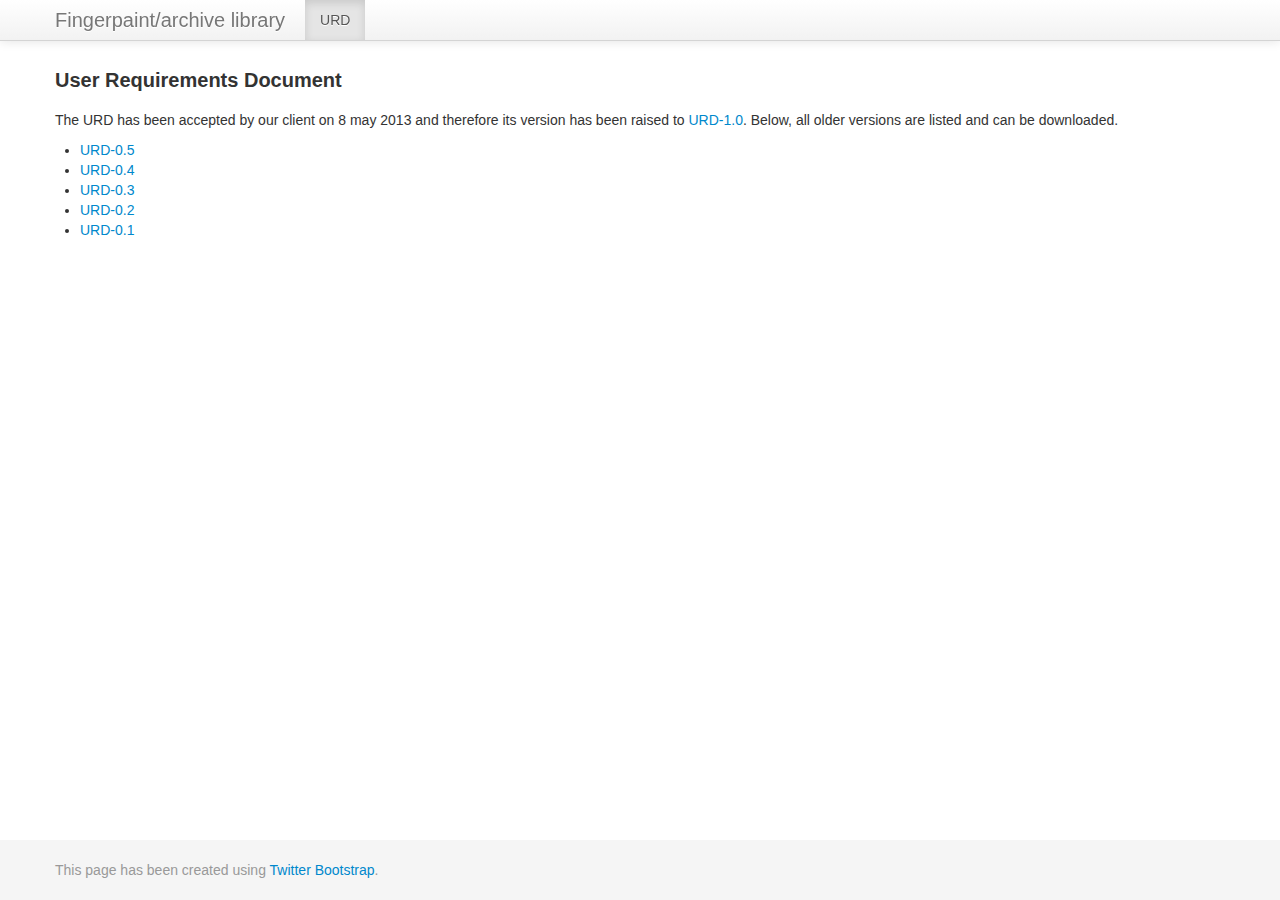
==== archive.html @ 3de5bda4 "Added master and archive libraries." ====
<!DOCTYPE html>
<html lang="en">
  <head>
    <meta charset="utf-8">
    <title>Fingerpaint</title>
    <meta name="viewport" content="width=device-width, initial-scale=1.0">

    <link href="./css/bootstrap.css" rel="stylesheet">
    <link href="./css/bootstrap-responsive.css" rel="stylesheet">
    <link href="./css/custom.css" rel="stylesheet">
  </head>

  <body>
    <div id="wrap">
      <div class="navbar navbar-fixed-top">
        <div class="navbar-inner">
          <div class="container">
            <!-- .btn-navbar is used as the toggle for collapsed navbar content -->
            <a class="btn btn-navbar" data-toggle="collapse" data-target=".nav-collapse">
              <span class="icon-bar"></span>
              <span class="icon-bar"></span>
              <span class="icon-bar"></span>
            </a>

            <a class="brand" href="/">Fingerpaint/</a><a class="brand" href="#">archive library</a>

            <div class="nav-collapse">
              <ul class="nav">
                <li class="active"><a href="#urd">URD</a></li>
              </ul>
            </div>
          </div>
        </div>
      </div>

      <div class="container">
        <h1 id="urd">User Requirements Document</h1>
        <p>The URD has been accepted by our client on 8 may 2013 and therefore its version has been raised to <a href="/master/urd.pdf">URD-1.0</a>. Below, all older versions are listed and can be downloaded.</p>
        <ul>
          <li><a href="/archive/urd-0.5.pdf">URD-0.5</a></li>
          <li><a href="/archive/urd-0.4.pdf">URD-0.4</a></li>
          <li><a href="/archive/urd-0.3.pdf">URD-0.3</a></li>
          <li><a href="/archive/urd-0.2.pdf">URD-0.2</a></li>
          <li><a href="/archive/urd-0.1.pdf">URD-0.1</a></li>
        </ul>
      </div>

      <div id="push"></div>
    </div>

    <div id="footer">
      <div class="container">
        <p class="muted credit">This page has been created using <a href="http://twitter.github.com/bootstrap">Twitter Bootstrap</a>.</p>
      </div>
    </div>

    <!-- Placed at the end of the document so the pages load faster -->
    <script src="./js/jquery-1.9.1.min.js"></script>
    <script src="./js/bootstrap-collapse.js"></script>
    <script src="./js/bootstrap-scrollspy.js"></script>
    <script src="./js/custom.js"></script>
  </body>
</html>
---- css/custom.css ----
/*
 *
 * Sticky footer styles from http://twitter.github.io/bootstrap/examples/sticky-footer.html.
 *
 */
html,
body {
	height: 100%;
	/* The html and body elements cannot have any padding or margin. */
}

/* Wrapper for page content to push down footer */
#wrap {
	min-height: 100%;
	height: auto !important;
	height: 100%;
	/* Negative indent footer by it's height */
	margin: 0 auto -60px;
}
/* So that content is not overlapped by navbar */
#wrap > .container {
	padding-top: 60px;
}

/* Set the fixed height of the footer here */
#push,
#footer {
	height: 60px;
}
#footer {
	background-color: #f5f5f5;
}
#push {
	margin-top: 20px;
}

/*
 *
 * Custom styles for the page.
 *
 */
h1 {
	font-size: 20px;
}

span.date {
	display: inline-block;
	font-weight: bold;
	width: 100px;
}

#footer .credit {
	margin: 20px 0;
}

.image {
	display: block;
	width: 80%;
	margin: 20px auto;
}

/* make sure that anchors jump to 50px below the top of the page,
 * to prevent the navbar from overlapping */
#wrap h1 {
	padding-top: 50px;
	margin-top: -50px;
}

/* undo weird padding from Bootstrap */
@media (max-width: 767px) {
	body {
		padding-left: 0;
		padding-right: 0;
	}
	
	#wrap, #footer {
		padding-left: 20px;
		padding-right: 20px;
	}
}

/* for multiple ".brand" links in navbar */
.navbar .brand {
	padding: 10px 0 10px 20px;
}

.navbar .nav {
	margin: 0 10px 0 20px;
}
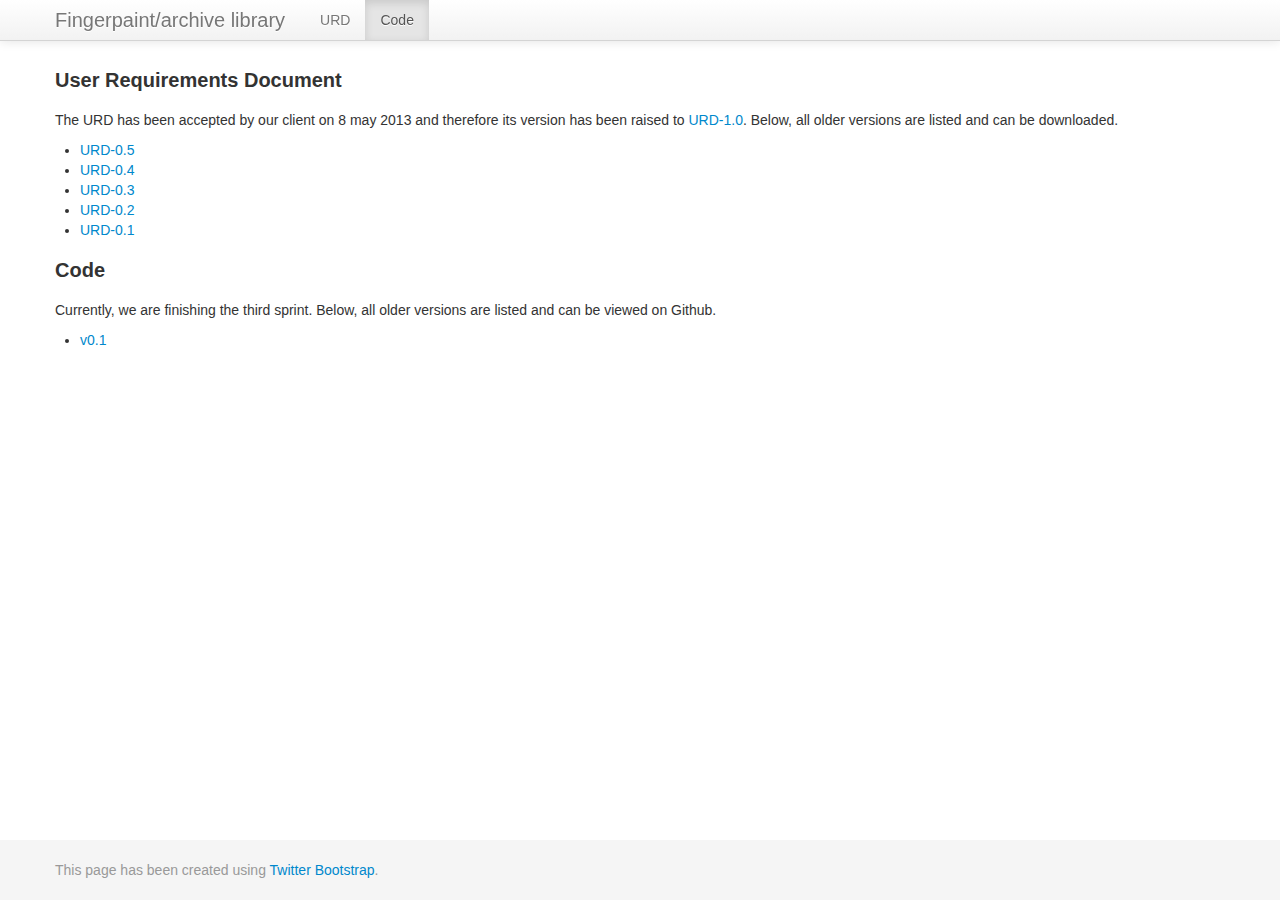
==== commit 271fa4ba: "Added code to the master and archive library." ====
--- a/archive.html
+++ b/archive.html
@@ -27,6 +27,7 @@
             <div class="nav-collapse">
               <ul class="nav">
                 <li class="active"><a href="#urd">URD</a></li>
+                <li><a href="#code">Code</a></li>
               </ul>
             </div>
           </div>
@@ -42,6 +43,12 @@
           <li><a href="/archive/urd-0.3.pdf">URD-0.3</a></li>
           <li><a href="/archive/urd-0.2.pdf">URD-0.2</a></li>
           <li><a href="/archive/urd-0.1.pdf">URD-0.1</a></li>
+        </ul>
+        
+        <h1 id="code">Code</h1>
+        <p>Currently, we are finishing the third sprint. Below, all older versions are listed and can be viewed on Github.</p>
+        <ul>
+          <li><a href="https://github.com/Fingerpaint/project-code/tree/v0.1">v0.1</a></li>
         </ul>
       </div>
 
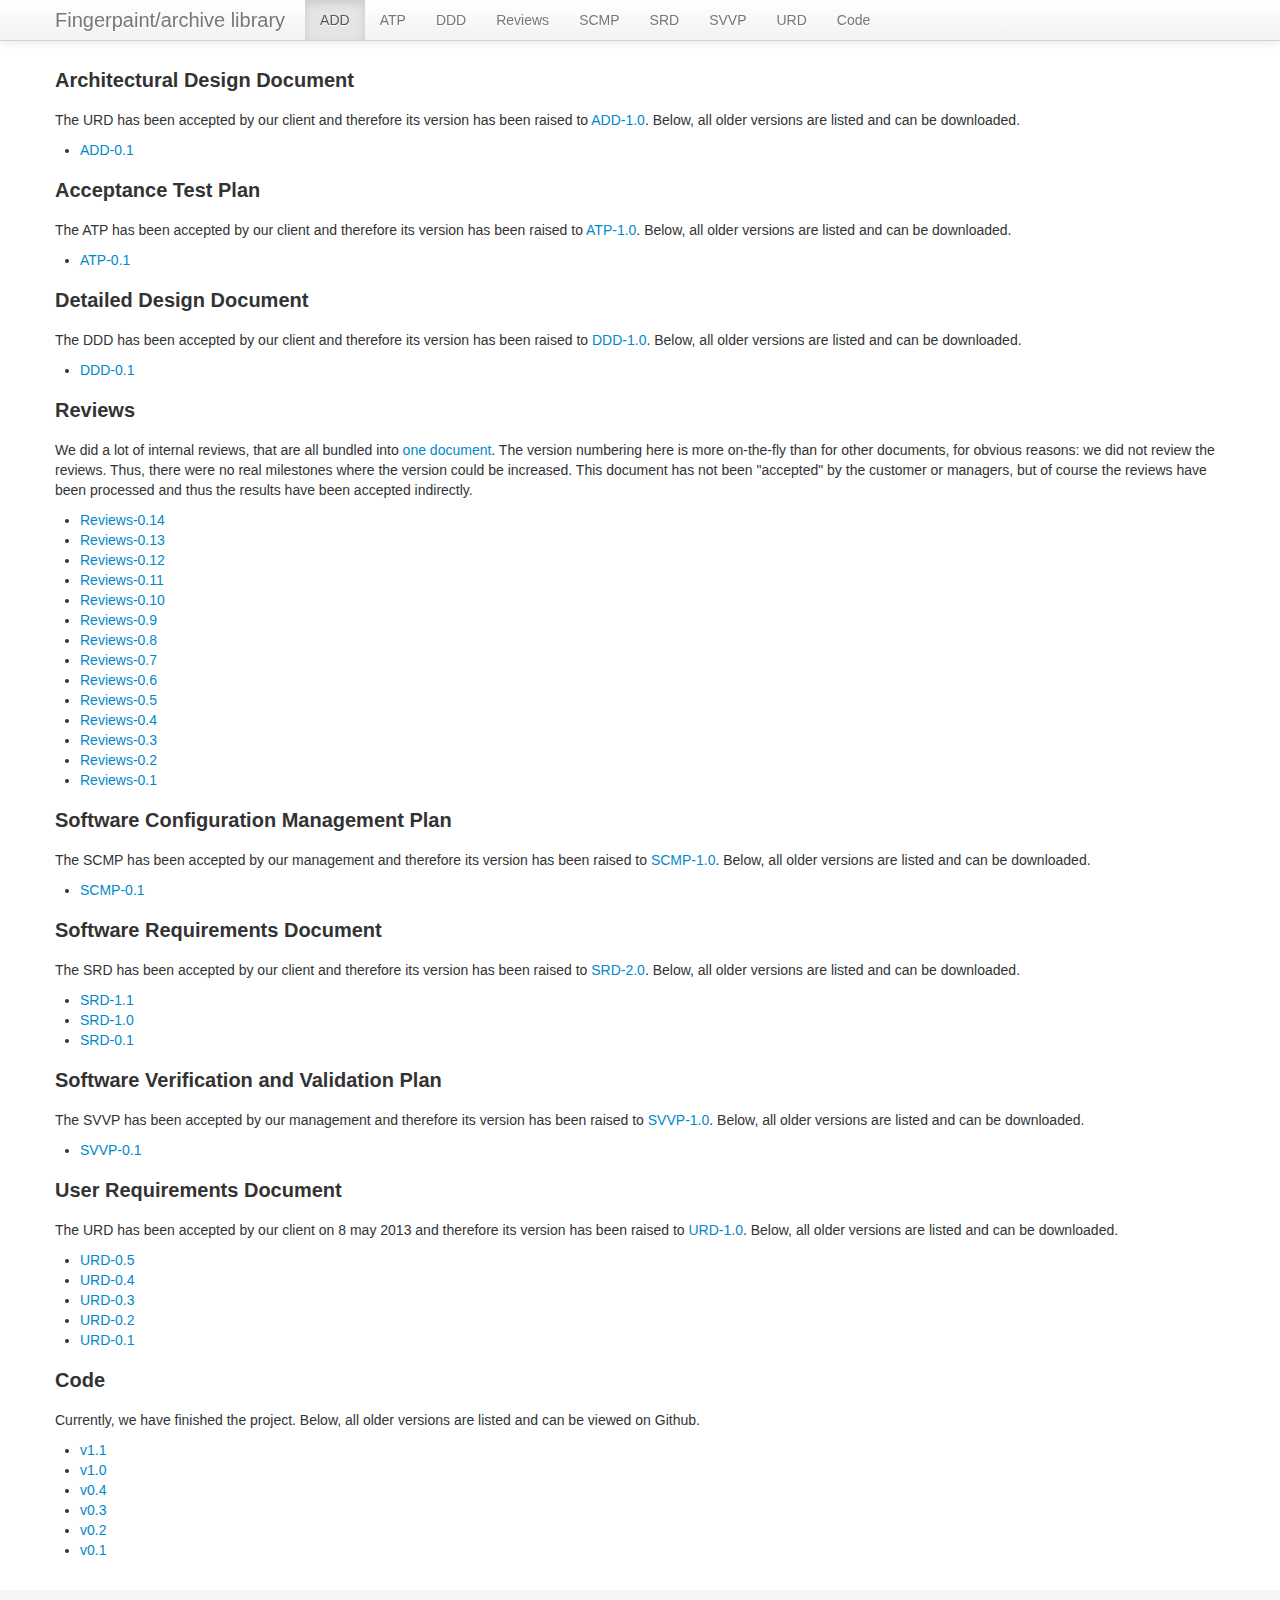
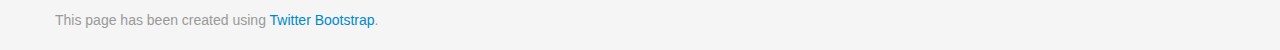
==== commit bccca1b0: "Updated archive and master libraries." ====
--- a/archive.html
+++ b/archive.html
@@ -26,7 +26,14 @@
 
             <div class="nav-collapse">
               <ul class="nav">
-                <li class="active"><a href="#urd">URD</a></li>
+                <li class="active"><a href="#add">ADD</a></li>
+                <li><a href="#atp">ATP</a></li>
+                <li><a href="#ddd">DDD</a></li>
+                <li><a href="#reviews">Reviews</a></li>
+                <li><a href="#scmp">SCMP</a></li>
+                <li><a href="#srd">SRD</a></li>
+                <li><a href="#svvp">SVVP</a></li>
+                <li><a href="#urd">URD</a></li>
                 <li><a href="#code">Code</a></li>
               </ul>
             </div>
@@ -35,6 +42,63 @@
       </div>
 
       <div class="container">
+        <h1 id="add">Architectural Design Document</h1>
+        <p>The URD has been accepted by our client and therefore its version has been raised to <a href="/master/add.pdf">ADD-1.0</a>. Below, all older versions are listed and can be downloaded.</p>
+        <ul>
+          <li><a href="/archive/add-0.1.pdf">ADD-0.1</a></li>
+        </ul>
+      
+        <h1 id="atp">Acceptance Test Plan</h1>
+        <p>The ATP has been accepted by our client and therefore its version has been raised to <a href="/master/atp.pdf">ATP-1.0</a>. Below, all older versions are listed and can be downloaded.</p>
+        <ul>
+          <li><a href="/archive/atp-0.1.pdf">ATP-0.1</a></li>
+        </ul>
+      
+        <h1 id="ddd">Detailed Design Document</h1>
+        <p>The DDD has been accepted by our client and therefore its version has been raised to <a href="/master/ddd.pdf">DDD-1.0</a>. Below, all older versions are listed and can be downloaded.</p>
+        <ul>
+          <li><a href="/archive/ddd-0.1.pdf">DDD-0.1</a></li>
+        </ul>
+      
+        <h1 id="reviews">Reviews</h1>
+        <p>We did a lot of internal reviews, that are all bundled into <a href="/master/Reviews.pdf">one document</a>. The version numbering here is more on-the-fly than for other documents, for obvious reasons: we did not review the reviews. Thus, there were no real milestones where the version could be increased. This document has not been "accepted" by the customer or managers, but of course the reviews have been processed and thus the results have been accepted indirectly.</p>
+        <ul>
+          <li><a href="/archive/Reviews-0.14.pdf">Reviews-0.14</a></li>
+          <li><a href="/archive/Reviews-0.13.pdf">Reviews-0.13</a></li>
+          <li><a href="/archive/Reviews-0.12.pdf">Reviews-0.12</a></li>
+          <li><a href="/archive/Reviews-0.11.pdf">Reviews-0.11</a></li>
+          <li><a href="/archive/Reviews-0.10.pdf">Reviews-0.10</a></li>
+          <li><a href="/archive/Reviews-0.9.pdf">Reviews-0.9</a></li>
+          <li><a href="/archive/Reviews-0.8.pdf">Reviews-0.8</a></li>
+          <li><a href="/archive/Reviews-0.7.pdf">Reviews-0.7</a></li>
+          <li><a href="/archive/Reviews-0.6.pdf">Reviews-0.6</a></li>
+          <li><a href="/archive/Reviews-0.5.pdf">Reviews-0.5</a></li>
+          <li><a href="/archive/Reviews-0.4.pdf">Reviews-0.4</a></li>
+          <li><a href="/archive/Reviews-0.3.pdf">Reviews-0.3</a></li>
+          <li><a href="/archive/Reviews-0.2.pdf">Reviews-0.2</a></li>
+          <li><a href="/archive/Reviews-0.1.pdf">Reviews-0.1</a></li>
+        </ul>
+      
+        <h1 id="scmp">Software Configuration Management Plan</h1>
+        <p>The SCMP has been accepted by our management and therefore its version has been raised to <a href="/master/scmp.pdf">SCMP-1.0</a>. Below, all older versions are listed and can be downloaded.</p>
+        <ul>
+          <li><a href="/archive/scmp-0.1.pdf">SCMP-0.1</a></li>
+        </ul>
+      
+        <h1 id="SRD">Software Requirements Document</h1>
+        <p>The SRD has been accepted by our client and therefore its version has been raised to <a href="/master/srd.pdf">SRD-2.0</a>. Below, all older versions are listed and can be downloaded.</p>
+        <ul>
+          <li><a href="/archive/srd-1.1.pdf">SRD-1.1</a></li>
+          <li><a href="/archive/srd-1.0.pdf">SRD-1.0</a></li>
+          <li><a href="/archive/srd-0.1.pdf">SRD-0.1</a></li>
+        </ul>
+      
+        <h1 id="svvp">Software Verification and Validation Plan</h1>
+        <p>The SVVP has been accepted by our management and therefore its version has been raised to <a href="/master/svvp.pdf">SVVP-1.0</a>. Below, all older versions are listed and can be downloaded.</p>
+        <ul>
+          <li><a href="/archive/svvp-0.1.pdf">SVVP-0.1</a></li>
+        </ul>
+      
         <h1 id="urd">User Requirements Document</h1>
         <p>The URD has been accepted by our client on 8 may 2013 and therefore its version has been raised to <a href="/master/urd.pdf">URD-1.0</a>. Below, all older versions are listed and can be downloaded.</p>
         <ul>
@@ -46,8 +110,13 @@
         </ul>
         
         <h1 id="code">Code</h1>
-        <p>Currently, we are finishing the third sprint. Below, all older versions are listed and can be viewed on Github.</p>
+        <p>Currently, we have finished the project. Below, all older versions are listed and can be viewed on Github.</p>
         <ul>
+          <li><a href="https://github.com/Fingerpaint/project-code/tree/v1.1">v1.1</a></li>
+          <li><a href="https://github.com/Fingerpaint/project-code/tree/v1.0">v1.0</a></li>
+          <li><a href="https://github.com/Fingerpaint/project-code/tree/v0.4">v0.4</a></li>
+          <li><a href="https://github.com/Fingerpaint/project-code/tree/v0.3">v0.3</a></li>
+          <li><a href="https://github.com/Fingerpaint/project-code/tree/v0.2">v0.2</a></li>
           <li><a href="https://github.com/Fingerpaint/project-code/tree/v0.1">v0.1</a></li>
         </ul>
       </div>
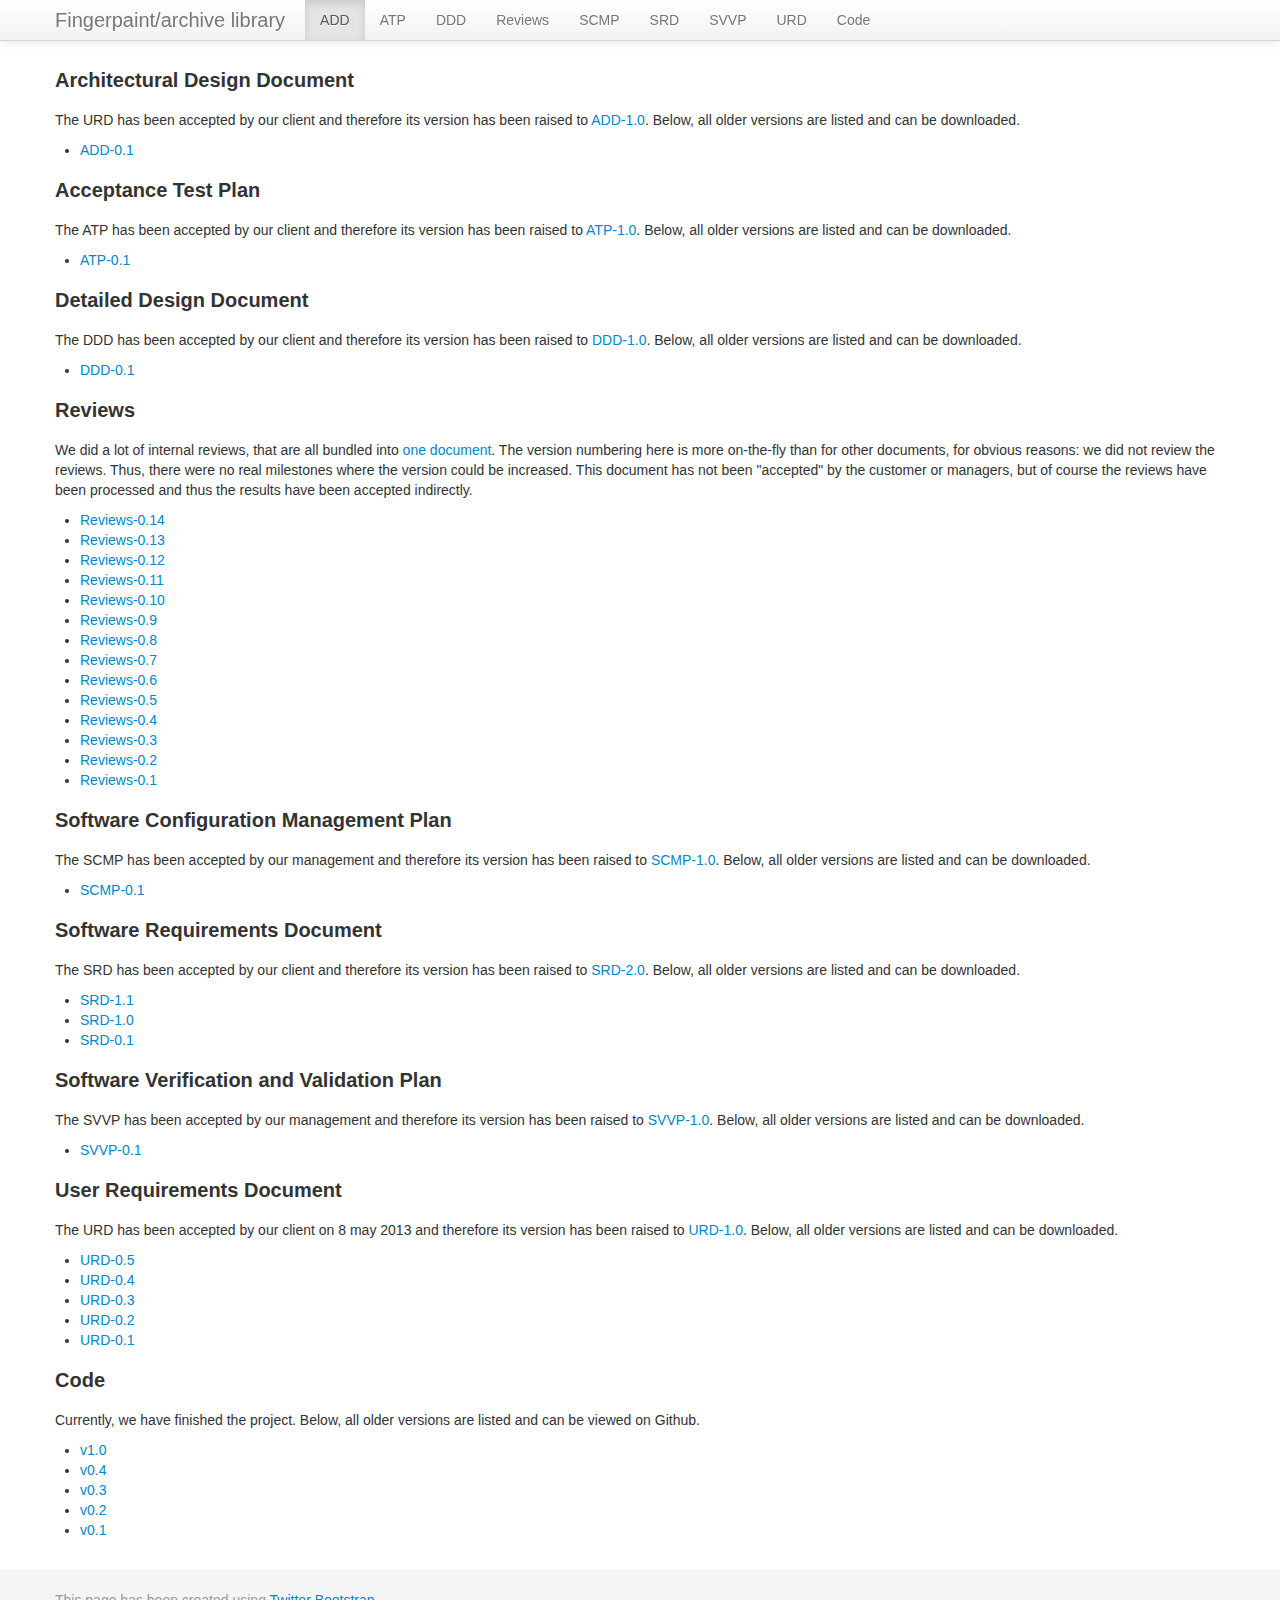
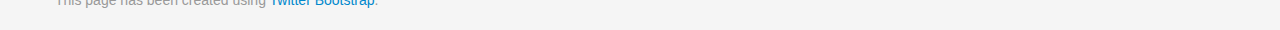
==== commit 6cbe29e2: "Forgot to update the code section in the libraries." ====
--- a/archive.html
+++ b/archive.html
@@ -112,7 +112,6 @@
         <h1 id="code">Code</h1>
         <p>Currently, we have finished the project. Below, all older versions are listed and can be viewed on Github.</p>
         <ul>
-          <li><a href="https://github.com/Fingerpaint/project-code/tree/v1.1">v1.1</a></li>
           <li><a href="https://github.com/Fingerpaint/project-code/tree/v1.0">v1.0</a></li>
           <li><a href="https://github.com/Fingerpaint/project-code/tree/v0.4">v0.4</a></li>
           <li><a href="https://github.com/Fingerpaint/project-code/tree/v0.3">v0.3</a></li>
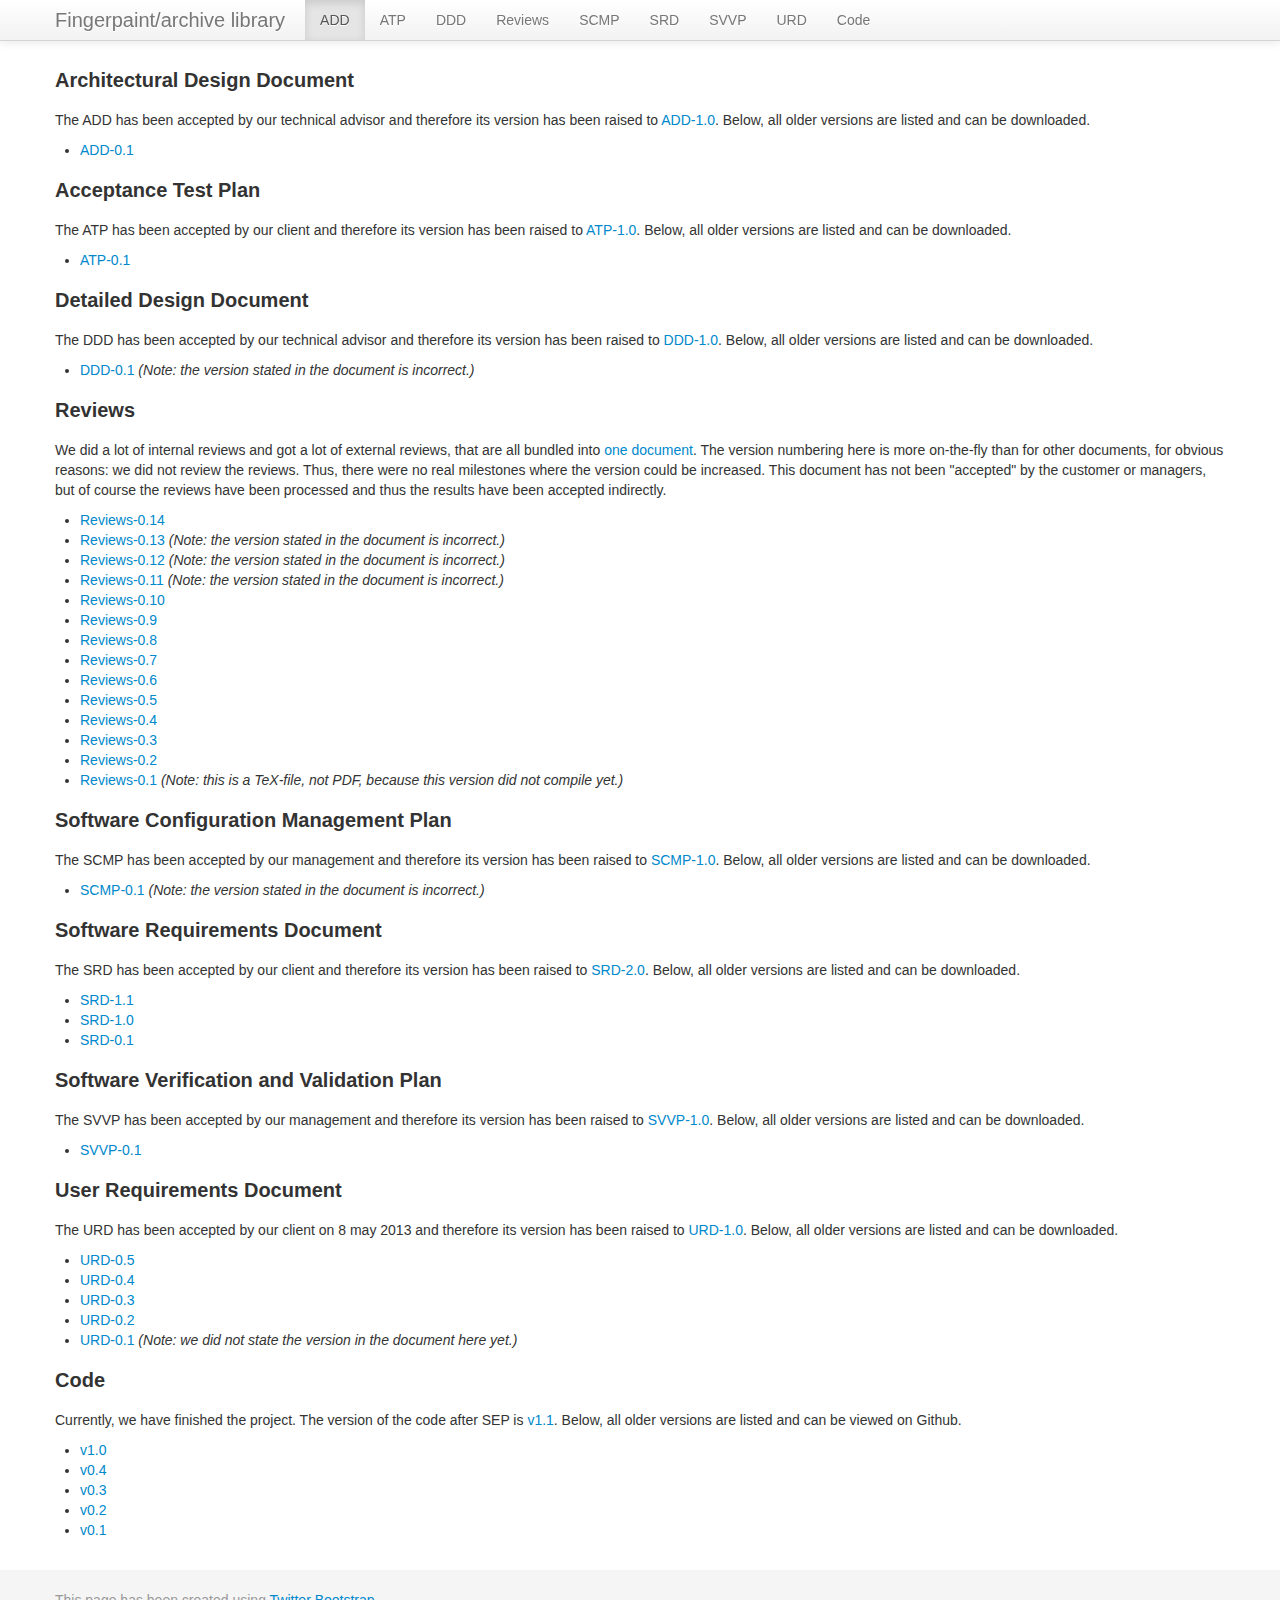
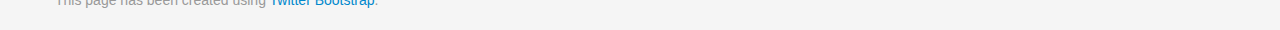
==== commit 420c3d1a: "Fixed broken links and wrong text." ====
--- a/archive.html
+++ b/archive.html
@@ -43,7 +43,7 @@
 
       <div class="container">
         <h1 id="add">Architectural Design Document</h1>
-        <p>The URD has been accepted by our client and therefore its version has been raised to <a href="/master/add.pdf">ADD-1.0</a>. Below, all older versions are listed and can be downloaded.</p>
+        <p>The ADD has been accepted by our technical advisor and therefore its version has been raised to <a href="/master/add.pdf">ADD-1.0</a>. Below, all older versions are listed and can be downloaded.</p>
         <ul>
           <li><a href="/archive/add-0.1.pdf">ADD-0.1</a></li>
         </ul>
@@ -55,18 +55,18 @@
         </ul>
       
         <h1 id="ddd">Detailed Design Document</h1>
-        <p>The DDD has been accepted by our client and therefore its version has been raised to <a href="/master/ddd.pdf">DDD-1.0</a>. Below, all older versions are listed and can be downloaded.</p>
+        <p>The DDD has been accepted by our technical advisor and therefore its version has been raised to <a href="/master/ddd.pdf">DDD-1.0</a>. Below, all older versions are listed and can be downloaded.</p>
         <ul>
-          <li><a href="/archive/ddd-0.1.pdf">DDD-0.1</a></li>
+          <li><a href="/archive/ddd-0.1.pdf">DDD-0.1</a> <i>(Note: the version stated in the document is incorrect.)</i></li>
         </ul>
       
         <h1 id="reviews">Reviews</h1>
-        <p>We did a lot of internal reviews, that are all bundled into <a href="/master/Reviews.pdf">one document</a>. The version numbering here is more on-the-fly than for other documents, for obvious reasons: we did not review the reviews. Thus, there were no real milestones where the version could be increased. This document has not been "accepted" by the customer or managers, but of course the reviews have been processed and thus the results have been accepted indirectly.</p>
+        <p>We did a lot of internal reviews and got a lot of external reviews, that are all bundled into <a href="/master/Reviews.pdf">one document</a>. The version numbering here is more on-the-fly than for other documents, for obvious reasons: we did not review the reviews. Thus, there were no real milestones where the version could be increased. This document has not been "accepted" by the customer or managers, but of course the reviews have been processed and thus the results have been accepted indirectly.</p>
         <ul>
           <li><a href="/archive/Reviews-0.14.pdf">Reviews-0.14</a></li>
-          <li><a href="/archive/Reviews-0.13.pdf">Reviews-0.13</a></li>
-          <li><a href="/archive/Reviews-0.12.pdf">Reviews-0.12</a></li>
-          <li><a href="/archive/Reviews-0.11.pdf">Reviews-0.11</a></li>
+          <li><a href="/archive/Reviews-0.13.pdf">Reviews-0.13</a> <i>(Note: the version stated in the document is incorrect.)</i></li>
+          <li><a href="/archive/Reviews-0.12.pdf">Reviews-0.12</a> <i>(Note: the version stated in the document is incorrect.)</i></li>
+          <li><a href="/archive/Reviews-0.11.pdf">Reviews-0.11</a> <i>(Note: the version stated in the document is incorrect.)</i></li>
           <li><a href="/archive/Reviews-0.10.pdf">Reviews-0.10</a></li>
           <li><a href="/archive/Reviews-0.9.pdf">Reviews-0.9</a></li>
           <li><a href="/archive/Reviews-0.8.pdf">Reviews-0.8</a></li>
@@ -76,16 +76,16 @@
           <li><a href="/archive/Reviews-0.4.pdf">Reviews-0.4</a></li>
           <li><a href="/archive/Reviews-0.3.pdf">Reviews-0.3</a></li>
           <li><a href="/archive/Reviews-0.2.pdf">Reviews-0.2</a></li>
-          <li><a href="/archive/Reviews-0.1.pdf">Reviews-0.1</a></li>
+          <li><a href="/archive/Reviews-0.1.tex">Reviews-0.1</a> <i>(Note: this is a TeX-file, not PDF, because this version did not compile yet.)</i></li>
         </ul>
       
         <h1 id="scmp">Software Configuration Management Plan</h1>
         <p>The SCMP has been accepted by our management and therefore its version has been raised to <a href="/master/scmp.pdf">SCMP-1.0</a>. Below, all older versions are listed and can be downloaded.</p>
         <ul>
-          <li><a href="/archive/scmp-0.1.pdf">SCMP-0.1</a></li>
+          <li><a href="/archive/scmp-0.1.pdf">SCMP-0.1</a> <i>(Note: the version stated in the document is incorrect.)</i></li>
         </ul>
       
-        <h1 id="SRD">Software Requirements Document</h1>
+        <h1 id="srd">Software Requirements Document</h1>
         <p>The SRD has been accepted by our client and therefore its version has been raised to <a href="/master/srd.pdf">SRD-2.0</a>. Below, all older versions are listed and can be downloaded.</p>
         <ul>
           <li><a href="/archive/srd-1.1.pdf">SRD-1.1</a></li>
@@ -106,11 +106,11 @@
           <li><a href="/archive/urd-0.4.pdf">URD-0.4</a></li>
           <li><a href="/archive/urd-0.3.pdf">URD-0.3</a></li>
           <li><a href="/archive/urd-0.2.pdf">URD-0.2</a></li>
-          <li><a href="/archive/urd-0.1.pdf">URD-0.1</a></li>
+          <li><a href="/archive/urd-0.1.pdf">URD-0.1</a> <i>(Note: we did not state the version in the document here yet.)</i></li>
         </ul>
         
         <h1 id="code">Code</h1>
-        <p>Currently, we have finished the project. Below, all older versions are listed and can be viewed on Github.</p>
+        <p>Currently, we have finished the project. The version of the code after SEP is <a href="https://github.com/Fingerpaint/project-code/tree/v1.1">v1.1</a>. Below, all older versions are listed and can be viewed on Github.</p>
         <ul>
           <li><a href="https://github.com/Fingerpaint/project-code/tree/v1.0">v1.0</a></li>
           <li><a href="https://github.com/Fingerpaint/project-code/tree/v0.4">v0.4</a></li>
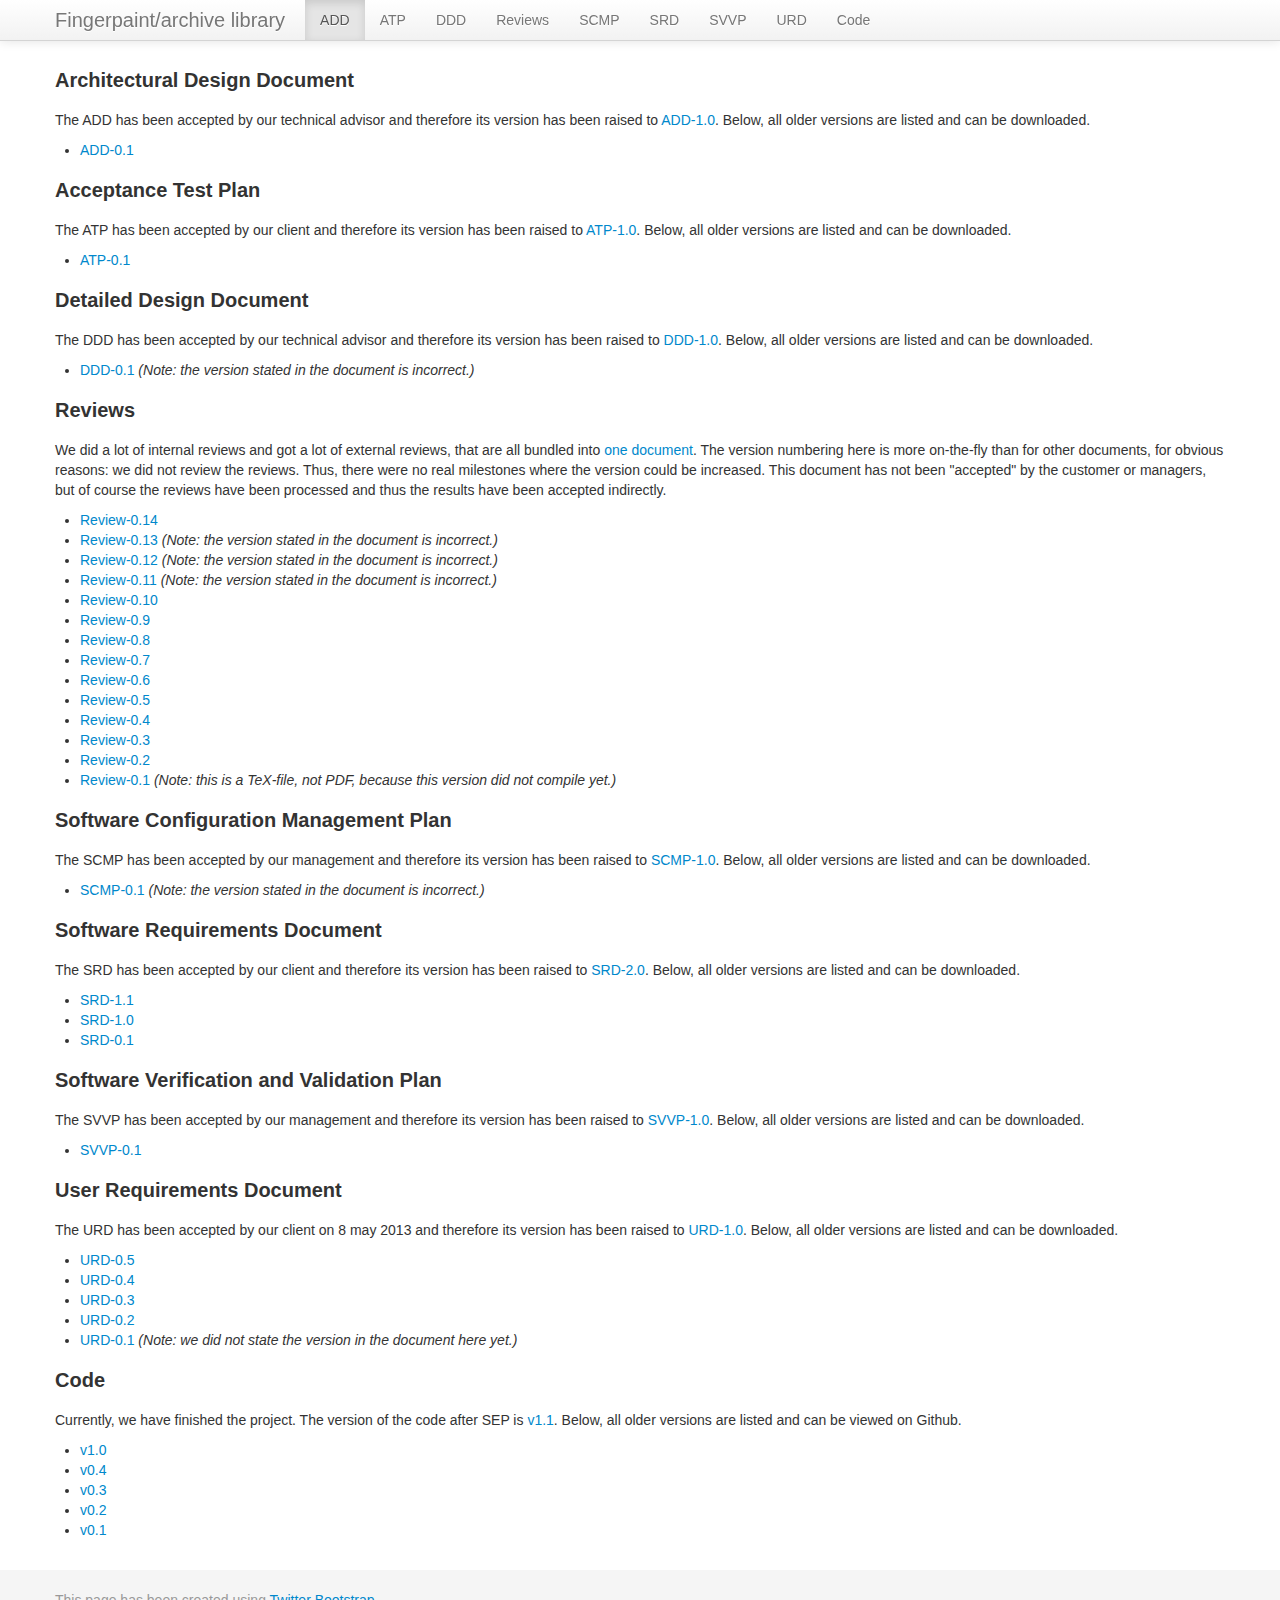
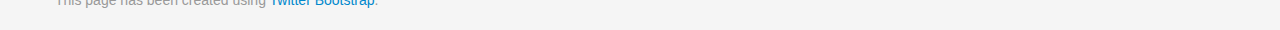
==== commit 7ce750ce: "Renamed Reviews* to Review*, because the ID of that file is Review-[version]." ====
--- a/archive.html
+++ b/archive.html
@@ -61,22 +61,22 @@
         </ul>
       
         <h1 id="reviews">Reviews</h1>
-        <p>We did a lot of internal reviews and got a lot of external reviews, that are all bundled into <a href="/master/Reviews.pdf">one document</a>. The version numbering here is more on-the-fly than for other documents, for obvious reasons: we did not review the reviews. Thus, there were no real milestones where the version could be increased. This document has not been "accepted" by the customer or managers, but of course the reviews have been processed and thus the results have been accepted indirectly.</p>
+        <p>We did a lot of internal reviews and got a lot of external reviews, that are all bundled into <a href="/master/Review.pdf">one document</a>. The version numbering here is more on-the-fly than for other documents, for obvious reasons: we did not review the reviews. Thus, there were no real milestones where the version could be increased. This document has not been "accepted" by the customer or managers, but of course the reviews have been processed and thus the results have been accepted indirectly.</p>
         <ul>
-          <li><a href="/archive/Reviews-0.14.pdf">Reviews-0.14</a></li>
-          <li><a href="/archive/Reviews-0.13.pdf">Reviews-0.13</a> <i>(Note: the version stated in the document is incorrect.)</i></li>
-          <li><a href="/archive/Reviews-0.12.pdf">Reviews-0.12</a> <i>(Note: the version stated in the document is incorrect.)</i></li>
-          <li><a href="/archive/Reviews-0.11.pdf">Reviews-0.11</a> <i>(Note: the version stated in the document is incorrect.)</i></li>
-          <li><a href="/archive/Reviews-0.10.pdf">Reviews-0.10</a></li>
-          <li><a href="/archive/Reviews-0.9.pdf">Reviews-0.9</a></li>
-          <li><a href="/archive/Reviews-0.8.pdf">Reviews-0.8</a></li>
-          <li><a href="/archive/Reviews-0.7.pdf">Reviews-0.7</a></li>
-          <li><a href="/archive/Reviews-0.6.pdf">Reviews-0.6</a></li>
-          <li><a href="/archive/Reviews-0.5.pdf">Reviews-0.5</a></li>
-          <li><a href="/archive/Reviews-0.4.pdf">Reviews-0.4</a></li>
-          <li><a href="/archive/Reviews-0.3.pdf">Reviews-0.3</a></li>
-          <li><a href="/archive/Reviews-0.2.pdf">Reviews-0.2</a></li>
-          <li><a href="/archive/Reviews-0.1.tex">Reviews-0.1</a> <i>(Note: this is a TeX-file, not PDF, because this version did not compile yet.)</i></li>
+          <li><a href="/archive/Review-0.14.pdf">Review-0.14</a></li>
+          <li><a href="/archive/Review-0.13.pdf">Review-0.13</a> <i>(Note: the version stated in the document is incorrect.)</i></li>
+          <li><a href="/archive/Review-0.12.pdf">Review-0.12</a> <i>(Note: the version stated in the document is incorrect.)</i></li>
+          <li><a href="/archive/Review-0.11.pdf">Review-0.11</a> <i>(Note: the version stated in the document is incorrect.)</i></li>
+          <li><a href="/archive/Review-0.10.pdf">Review-0.10</a></li>
+          <li><a href="/archive/Review-0.9.pdf">Review-0.9</a></li>
+          <li><a href="/archive/Review-0.8.pdf">Review-0.8</a></li>
+          <li><a href="/archive/Review-0.7.pdf">Review-0.7</a></li>
+          <li><a href="/archive/Review-0.6.pdf">Review-0.6</a></li>
+          <li><a href="/archive/Review-0.5.pdf">Review-0.5</a></li>
+          <li><a href="/archive/Review-0.4.pdf">Review-0.4</a></li>
+          <li><a href="/archive/Review-0.3.pdf">Review-0.3</a></li>
+          <li><a href="/archive/Review-0.2.pdf">Review-0.2</a></li>
+          <li><a href="/archive/Review-0.1.tex">Review-0.1</a> <i>(Note: this is a TeX-file, not PDF, because this version did not compile yet.)</i></li>
         </ul>
       
         <h1 id="scmp">Software Configuration Management Plan</h1>
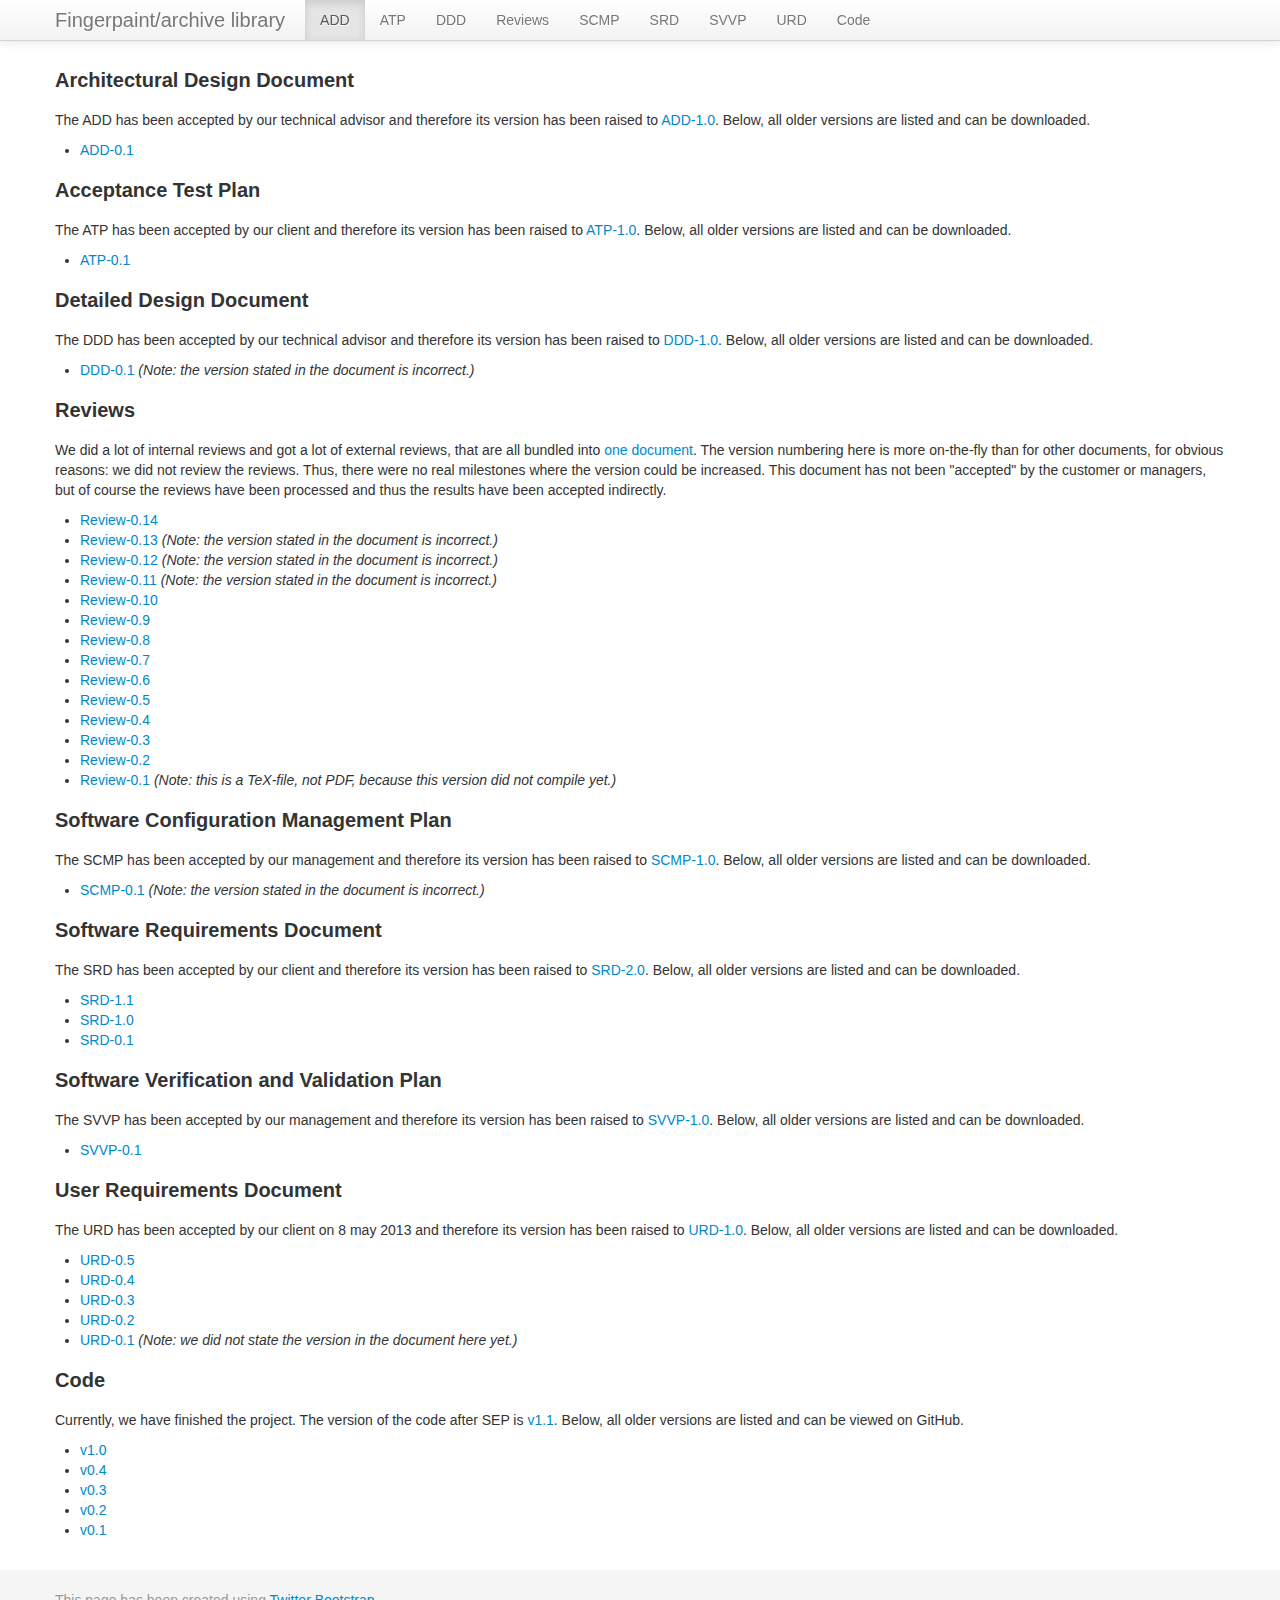
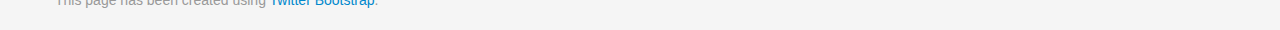
==== commit 57ae9c72: "Fixed capitalisation of GitHub." ====
--- a/archive.html
+++ b/archive.html
@@ -110,7 +110,7 @@
         </ul>
         
         <h1 id="code">Code</h1>
-        <p>Currently, we have finished the project. The version of the code after SEP is <a href="https://github.com/Fingerpaint/project-code/tree/v1.1">v1.1</a>. Below, all older versions are listed and can be viewed on Github.</p>
+        <p>Currently, we have finished the project. The version of the code after SEP is <a href="https://github.com/Fingerpaint/project-code/tree/v1.1">v1.1</a>. Below, all older versions are listed and can be viewed on GitHub.</p>
         <ul>
           <li><a href="https://github.com/Fingerpaint/project-code/tree/v1.0">v1.0</a></li>
           <li><a href="https://github.com/Fingerpaint/project-code/tree/v0.4">v0.4</a></li>
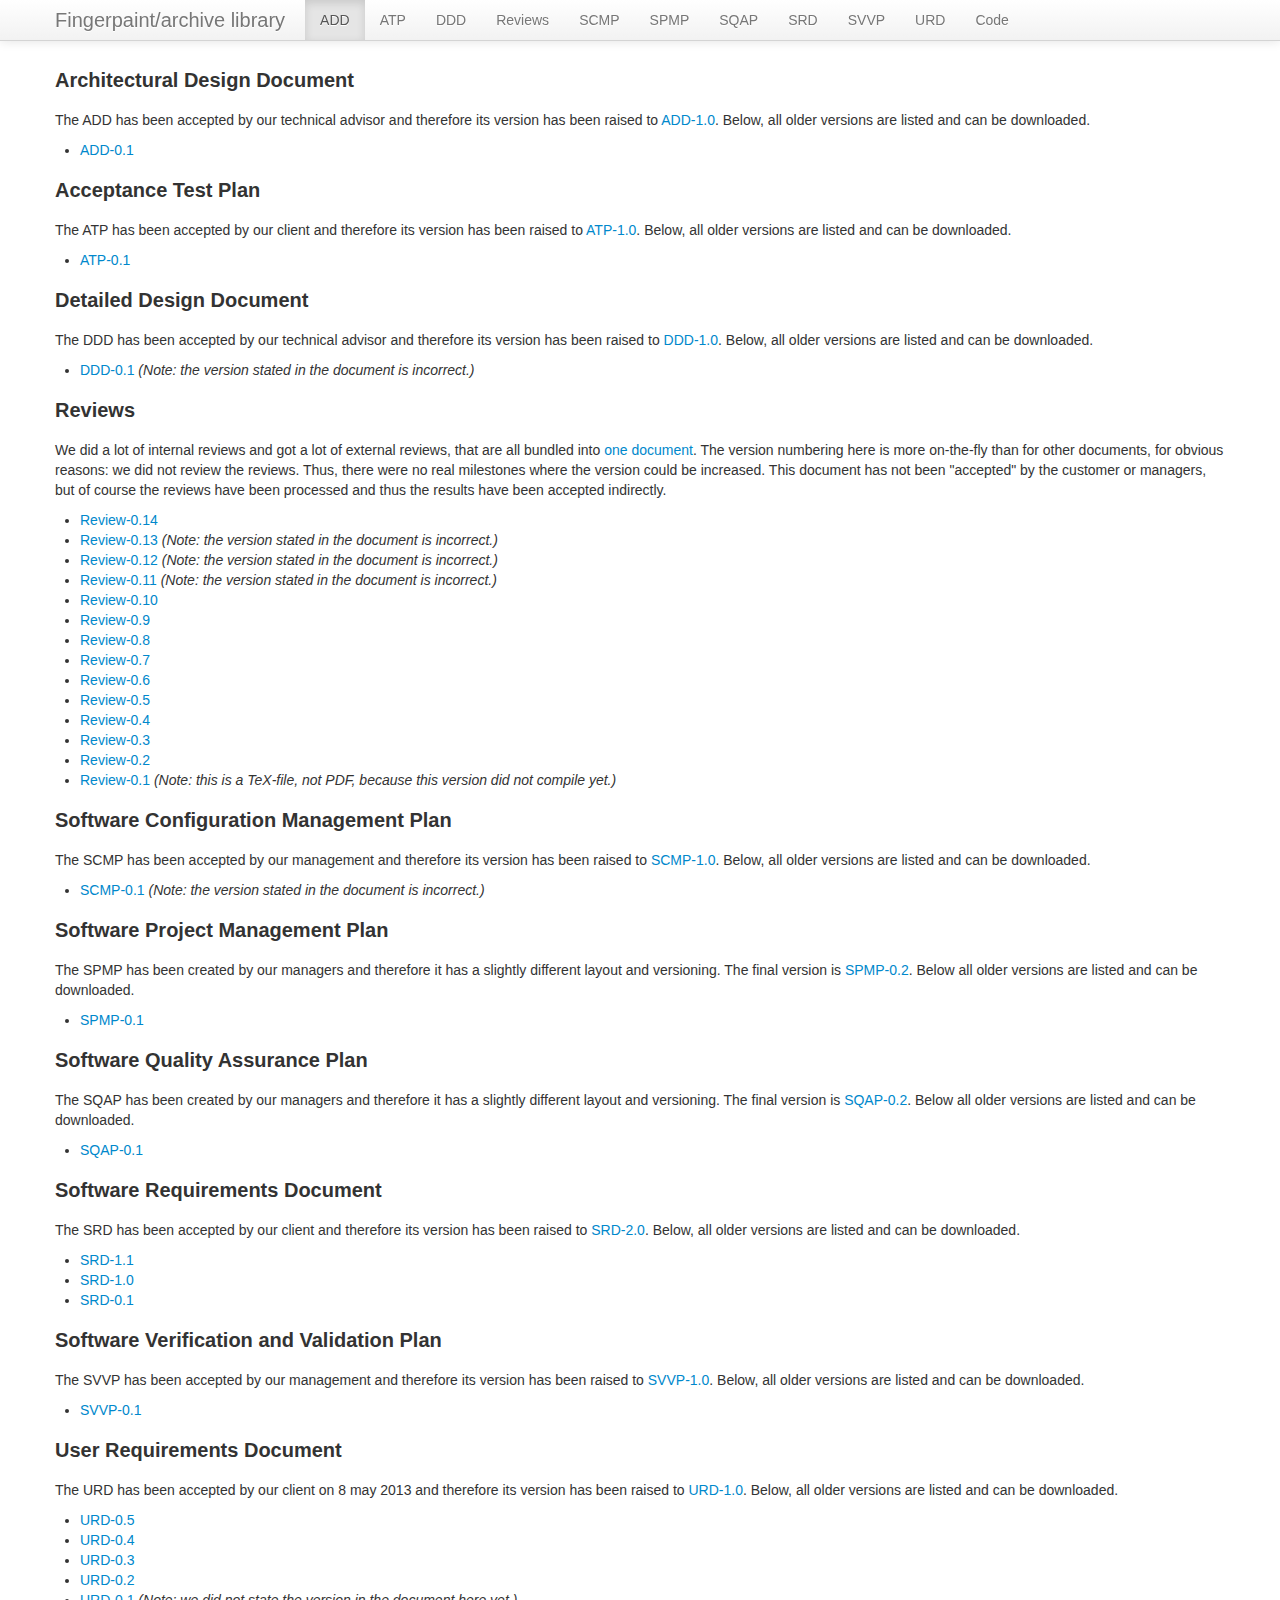
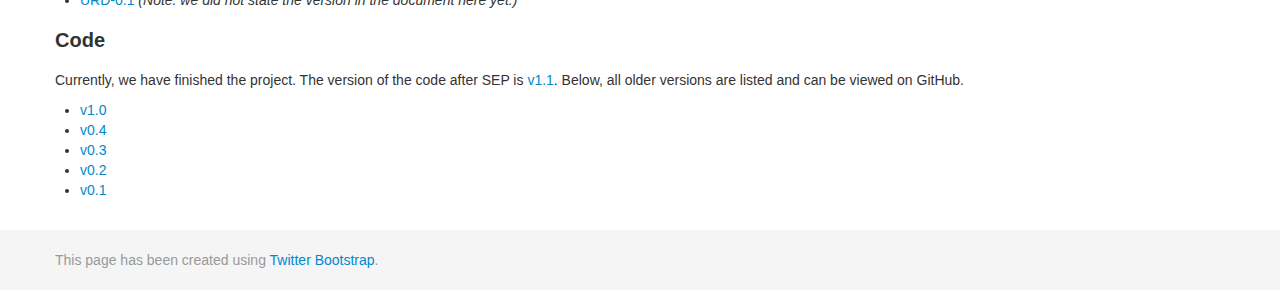
==== commit 44febc22: "Added SPMP and SQAP to the master and archive libraries." ====
--- a/archive.html
+++ b/archive.html
@@ -31,6 +31,8 @@
                 <li><a href="#ddd">DDD</a></li>
                 <li><a href="#reviews">Reviews</a></li>
                 <li><a href="#scmp">SCMP</a></li>
+                <li><a href="#spmp">SPMP</a></li>
+                <li><a href="#sqap">SQAP</a></li>
                 <li><a href="#srd">SRD</a></li>
                 <li><a href="#svvp">SVVP</a></li>
                 <li><a href="#urd">URD</a></li>
@@ -85,6 +87,18 @@
           <li><a href="/archive/scmp-0.1.pdf">SCMP-0.1</a> <i>(Note: the version stated in the document is incorrect.)</i></li>
         </ul>
       
+        <h1 id="spmp">Software Project Management Plan</h1>
+        <p>The SPMP has been created by our managers and therefore it has a slightly different layout and versioning. The final version is <a href="/master/spmp.pdf">SPMP-0.2</a>. Below all older versions are listed and can be downloaded.</p>
+        <ul>
+          <li><a href="/archive/spmp-0.1.pdf">SPMP-0.1</a></li>
+        </ul>
+      
+        <h1 id="sqap">Software Quality Assurance Plan</h1>
+        <p>The SQAP has been created by our managers and therefore it has a slightly different layout and versioning. The final version is <a href="/master/sqap.pdf">SQAP-0.2</a>. Below all older versions are listed and can be downloaded.</p>
+        <ul>
+          <li><a href="/archive/sqap-0.1.pdf">SQAP-0.1</a></li>
+        </ul>
+      
         <h1 id="srd">Software Requirements Document</h1>
         <p>The SRD has been accepted by our client and therefore its version has been raised to <a href="/master/srd.pdf">SRD-2.0</a>. Below, all older versions are listed and can be downloaded.</p>
         <ul>
